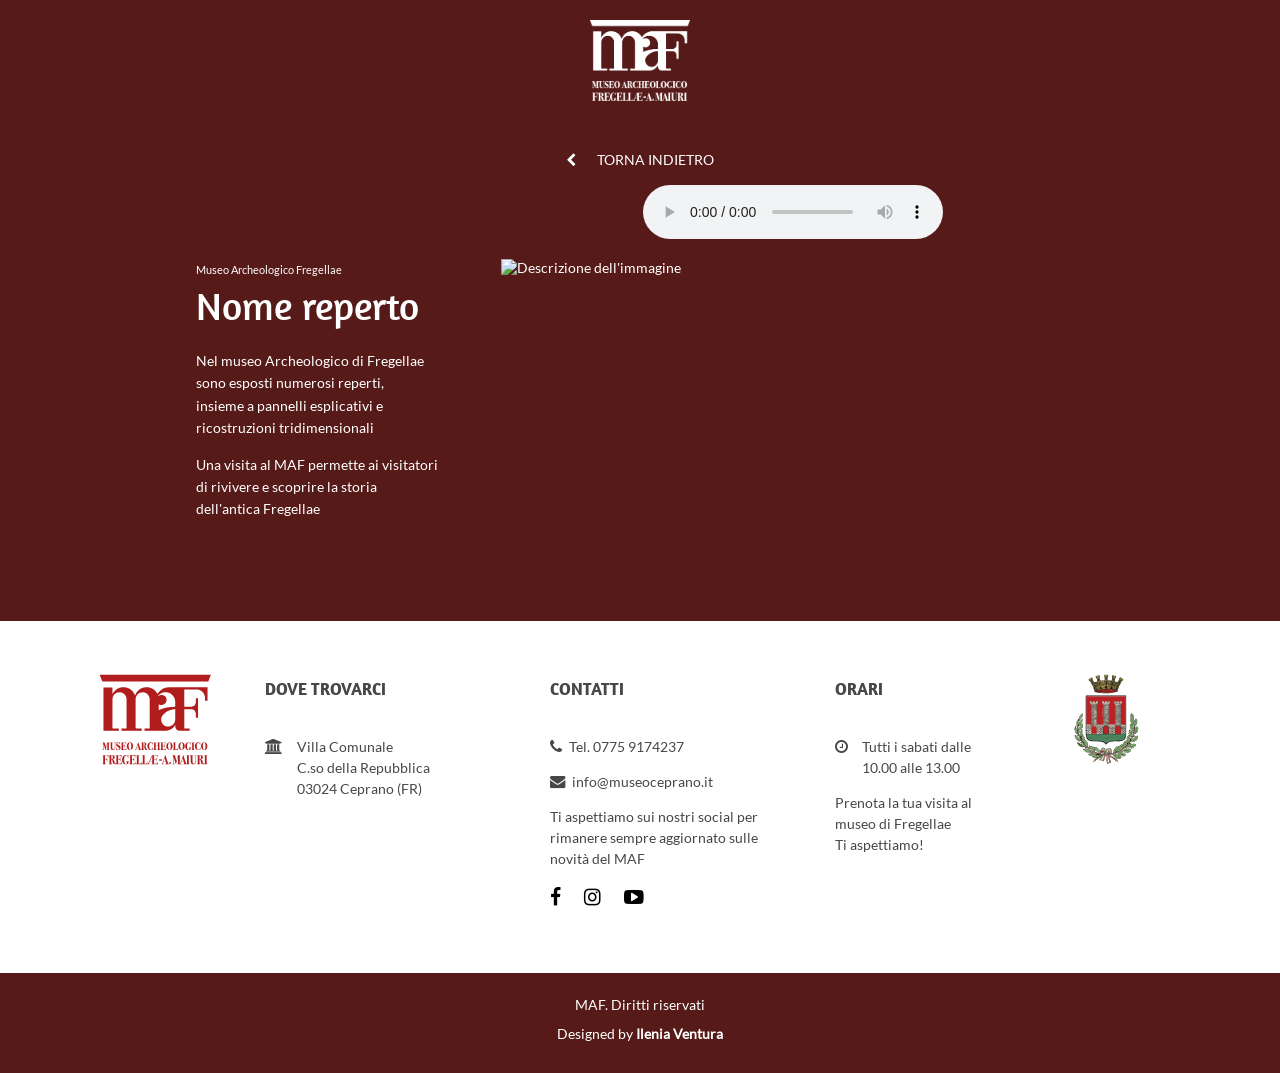
==== reperto_uno.html @ c8ddf4c6 "init" ====
<!DOCTYPE html>
<html lang="it">
   <head>
      <title>MAF</title>
      <meta charset="utf-8">
      <meta name="viewport" content="width=device-width, initial-scale=1.0, maximum-scale=1.0, user-scalable=no">
      <link rel="stylesheet" href="https://maxcdn.bootstrapcdn.com/bootstrap/4.0.0/css/bootstrap.min.css">
      <link rel="stylesheet" href="https://cdnjs.cloudflare.com/ajax/libs/font-awesome/4.7.0/css/font-awesome.min.css">
      <link href="layout/styles/layout.css" rel="stylesheet" type="text/css" media="all">
      <link href="lib/animate/animate.min.css" rel="stylesheet">
      <link href="images/favicon.ico" rel="icon">
   </head>

   <body id="top">
      <!-- Top Background Image Wrapper -->
      <div class="bgded" style="background-color:#561A18;">
         <div class="wrapper">
            <header id="header" class="hoc clear">
               <div class="logo">
                  <a href="index.html"><img src="loghi/logomaf.png" alt="logo del sito"></a>
               </div>
               <nav id="mainav" class="clear text-center pb-4">
                  <a class="text-uppercase text-white" href="sala_uno.html"><i class="fa fa-chevron-left mr-4"></i>Torna indietro</a>
               </nav>
            </header>
         </div>
      </div>
      <!-- End Top Background Image Wrapper -->

      <div class="visita container clear col-12">
         <!-- main body -->
         <article class="one_third first">
            <p class="nospace font-xs">Museo Archeologico Fregellae</p>
            <h4 class="font-x2 font-x3">Nome reperto</h4>
            <p>Nel museo Archeologico di Fregellae<br>sono esposti numerosi reperti,<br>insieme a pannelli esplicativi e<br>ricostruzioni tridimensionali</p>
            <p class="btmspace-30">Una visita al MAF permette ai visitatori<br> di rivivere e scoprire la storia<br> dell'antica Fregellae</p>
         </article>
         <article class="two_third">
            <div class="audio-image-container">
               <img src="images/demo/backgrounds/podcast1.png" alt="Descrizione dell'immagine">
               <div class="audio-container">
                  <audio controls src="mp3/podcast1.mp3" type="audio/mp3"></audio>
               </div>
            </div>
         </article>
         <!-- / main body -->
         <div class="clear"></div>
      </div>

      <!-- FOOTER -->
      <footer id="footer">
         <script src="layout/scripts/footer.js"></script>
      </footer>

       <!-- FINE -->
       <div class="after-footer-rectangle container-fluid text-center text-white py-4 px-sm-3 px-md-5">
         <p class="mb-2 text-white">MAF. Diritti riservati </p>
         <p class="m-0 text-white">Designed by <a class="font-weight-bold" href="https://www.behance.net/ileniaventura">Ilenia Ventura</a></p>
      </div>
     </div>


       <!-- JAVASCRIPTS -->
      <script src="layout/scripts/jquery.min.js"></script>
      <script src="layout/scripts/jquery.backtotop.js"></script>
      <script src="https://code.jquery.com/jquery-3.2.1.slim.min.js"></script>
      <script src="https://cdnjs.cloudflare.com/ajax/libs/popper.js/1.12.9/umd/popper.min.js"></script>
      <script src="https://maxcdn.bootstrapcdn.com/bootstrap/4.0.0/js/bootstrap.min.js"></script>
      <script src="lib/wow/wow.min.js"></script>
   </body>
</html>
---- layout/styles/layout.css ----
@charset "utf-8";


@import url("fontawesome-4.6.3.min.css");
@import url("framework.css");

@font-face {
	font-family: 'Lato-Regular';
	src: url('../font/Lato-Regular.ttf') format('truetype');
}

@font-face {
	font-family: 'Lato-Bold';
	src: url('../font/Lato-Bold.ttf') format('truetype');
}

@font-face {
	font-family: 'Lato-Light';
	src: url('../font/Lato-Light.ttf') format('truetype');
}

@font-face {
	font-family: 'Poppins-Thin';
	src: url('../font/Poppins-Thin.ttf') format('truetype');
}

@font-face {
	font-family: 'Playfair';
	src: url('../font/Playfair.ttf') format('truetype');
}

@font-face {
	font-family: 'Amaranth-Regular';
	src: url('../font/Amaranth-Regular.ttf') format('truetype');
}

@font-face {
	font-family: 'Amaranth-Bold';
	src: url('../font/Amaranth-Bold.ttf') format('truetype');
}

@font-face {
	font-family: 'Amaranth-Italic';
	src: url('../font/Amaranth-Italic.ttf') format('truetype');
}

/* Rows
--------------------------------------------------------------------------------------------------------------- */
.row0,
.row0 a {}

.row1,
.row1 a {}

.row2,
.row2 a {}

.row3,
.row3 a {
	color: #561A18
}

.row4,
.row4 a {}

.row5,
.row5 a {}


/* Header
--------------------------------------------------------------------------------------------------------------- */
.logo {
	text-align: center;
	width: 100px;
	height: auto;
	margin: 0 auto;
	margin-bottom: 50px;
	margin-top: 20px;
}

.logochild {
	text-align: center;
	width: 120px;
	height: auto;
	margin: 0 auto;
	margin-bottom: 50px;
	margin-top: 20px;
}


/* Page Intro
--------------------------------------------------------------------------------------------------------------- */
#pageintro {
	opacity: 0;
	animation: fadeIn 3s ease forwards;
}

#pageintro {
	padding: 150px 0 100px;
}

.secondary-pageintro {
	padding: 100px 0 150px !important;
}

#pageintro article {
	text-align: center;
}

#pageintro article p {
	font-size: 16px;
	margin-top: -8px;
}

#pageintro article .heading {
	font-size: 4rem;
	font-family: 'Amaranth-Bold';
}

#pageintro article footer {
	margin-top: 150px;
}

#pageintro article .headingchild {
	font-size: 4rem;
}


/* Gallery */

.galleriaopere {
	background-color: #561A18;
	/* Colore di sfondo del rettangolo */
	width: 100%;
	margin: 0 auto;
	box-sizing: border-box;
	margin-top: 1;
	display: flex;
	justify-content: center !important;
}

.galleriaopere-wrapper {
	width: 75%;
	margin-top: 5%;
	margin-bottom: 5%;
}

.title {
	font-size: 2.8rem;
	margin-bottom: 10px;
}

.sottotitolo {
	font-size: 15px;
	padding-bottom: 50px;
	margin-top: 0;
}

/* Visita */

.visita {
	background-color: #561A18;
	width: 100%;
	box-sizing: border-box;
	padding: 5rem 14rem !important;
}

/* .mymargin {
    margin-left: 187px;
    margin-right: 187px;
} */

.sottotitolovisita {
	font-size: 12px;
	margin-top: -30px;
}

.linetext {
	position: relative;
	display: inline-block;
	font-size: 12px;
	cursor: pointer;
}

.linetext a {
	text-decoration: none;
	/* Rimuovi il sottolineato predefinito del link */
	color: inherit;
	/* Eredità del colore dal genitore */
}

.linetext::before {
	content: "";
	position: absolute;
	bottom: 0;
	left: 0;
	width: 0;
	height: 2px;
	background-color: white;
	/* Colore della linea */
	transition: width 0.3s ease;
	/* Transizione dell'animazione */
}

.linetext:hover::before {
	width: 100%;
}

.footer_info_title {
	margin-top: 1em;
	font-weight: bold;
}

.title2 {
	font-size: 20px;
}

.price {
	float: right;
	margin-right: 15rem;
}

/* BIGLIETTI */

.container-fluidcalendar {
	height: 100vh;
}

.row {
	height: 100%;
}

.col-left {
	background-color: #561A18;
	padding: 20px;
}

.col-left input[type="date"] {
	background-color: white;
	/* Sostituisci con il colore desiderato */
}

.col-right {
	padding: 20px;
}

.form-label2 {
	color: white
}

.booking-form {
	max-width: 600px;
	margin: auto;
}


.overlay-container {
	position: relative;
	width: 100%;
    height: 12rem;
    background-size: cover;
    background-repeat: no-repeat;
	background-image:url('../../images/demo/backgrounds/3.png');
}

.overlay-image {
	position: relative;
	z-index: 1;
	/* Assicura che l'immagine sia sopra l'overlay-text */
}

.overlay-image::before {
	content: "";
	display: block;
	position: absolute;
	top: 0;
	left: 0;
	width: 100%;
	height: 100%;
	background-color: rgba(0, 0, 0, 0.4);
	/* Opacità del 40% con colore bianco */
	z-index: 2;
	/* Imposta uno z-index superiore all'immagine */
}

.overlay-text {
	position: absolute;
	top: 50%;
	left: 50%;
	transform: translate(-50%, -50%);
	z-index: 3;
	/* Imposta uno z-index superiore all'overlay-image */
}





/* EVENTI
--------------------------------------------------------------------------------------------------------------- */

.excerpt {
	display: inline-block;
	width: 100%;
	max-width: 320px;
	padding-bottom: 20px;
}

.excerpt img {}

/* Overlay scuro sull'immagine */
.excerpt-overlay::before {
	content: "";
	position: absolute;
	top: 0;
	left: 3.5%;
	width: 93%;
	height: 94%;
	background-color: black;
	opacity: 0.4;
}

.excerpt .excerpttxt {
	display: block;
	position: relative;
	max-width: 90%;
	margin: -40px auto;
	padding: 20px;
}

.excerpt .heading {
	margin: 0 0 5px 0;
}

.excerpt p:last-of-type {
	margin: 0;
	padding: 0;
}

.excerpt .excerpttxt {
	color: inherit;
	background-color: #FFFFFF;
}

.excerpt {
	text-align: center;
	position: relative;
}

.title-overlay {
	position: absolute;
	top: 80%;
	left: 30%;
	transform: translate(-50%, -50%);
	color: #fff;
	text-align: center;
	opacity: 1;
}

/* EVENTI MOD */
.event-container {
	display: flex;
	justify-content: space-between;
	margin: 0 auto;
}

.event {
	position: relative;
	overflow: hidden;
	width: 90%;
	margin-right: -20px;
	margin-left: -15px;
}

.event img {
	width: 100%;
	height: 100%;
	object-fit: cover;
}

.event-overlay {
	position: absolute;
	top: 0;
	left: 0;
	width: 100%;
	height: 100%;
	background: rgba(0, 0, 0, 0.5);
	/* Opacità del 50% (modificabile) */
	opacity: 0.4;
}

.event-text {
	position: absolute;
	bottom: 0;
	left: 0;
	color: #fff;
	width: 100%;
	padding: 10px;
	box-sizing: border-box;
}

.event-title {
	margin-left: 10px;
	margin-bottom: 5px;
	font-size: 20px;
}

.event-subtitle {
	margin-right: 10px;
	margin-left: 10px;
	font-size: 13px;
}

.event-link {
	display: block;
	width: 100%;
	height: 100%;
	position: absolute;
	top: 0;
	left: 0;
	z-index: 1;
	/* Imposta lo z-index più alto per rendere il link cliccabile sopra l'immagine */
}

.sottotitoloev {
	font-size: 15px;
	margin-top: 0;
}





/* Footer */
.footer {
	background-color: white;
	/* Colore di sfondo del rettangolo */
	color: black;
	padding: 50px;
	padding-top: 20px;
	padding-left: 60px;
	display: flex;
	align-items: center;
	font-size: small;
	line-height: 1, 5;
}

.footer_logo {
	text-align: center;
}

.footer_logo img {
	max-width: 80%;
	/* Assicura che l'immagine non superi la larghezza del contenitore */
	margin: auto;
}


@media (max-width: 991px) {
	.footer_logo img {
		max-width: 60%;
		/* Assicura che l'immagine non superi la larghezza del contenitore */
		margin: auto;
	}

	.event-container {
		display: flex;
		justify-content: center;
		margin: 0 auto;
	}
}

.footer_info_title {
	font-weight: bold;
	font-size: 1.2rem;
	font-family: 'Amaranth-Bold', sans-serif;
	margin-bottom: 2.5rem;
}

.footer_info_text {
	line-height: 1.5;
	font-size: 1rem;
	font-family: 'Lato-Regular', sans-serif;
}

.footer_info_text a i {
	font-size: 1.4rem;
}

.footer_info_text a:hover {
	text-decoration: none;
}

.footer_info_text i {
	font-size: 1.1rem;
}

.social-icons {
	margin: 20px;
}

.social-icon {
	font-size: 24px;
	margin-right: 0;
}

.social-logo {
	font-size: 24px;
	/* Regola la dimensione del font secondo le tue esigenze */
	margin: 0 px;
	/* Aggiungi margine tra i loghi, se necessario */
	margin-right: 20px;
	margin-top: 5px;
	color: black;
}

.social-logo:hover {
	transition: all 0.0, 01s;
	color: #561A18;
	border-color: #561A18;
	/* Cambia il colore del bordo al passaggio del mouse */
	box-shadow: #561A18;
	/* Aggiungi un'ombra al passaggio del mouse */
}

/* Fine */
.after-footer-rectangle {
	background-color: #561A18;
	/* Colore di sfondo del rettangolo */
	height: 100px;
	/* Altezza del rettangolo (puoi regolare questa dimensione) */
	width: 100%;
	/* Larghezza pari al 100% della viewport width */
}

.font-weight-bold {
	color: white;
}


/* STORIA */


.portfolio-text {
	padding-top: 12rem;
	font-size: 1.5rem;
	line-height: 125%;
}

.card {
	border: 0px;
	border-radius: 0;
}

.card-img,
.card-img-top {
	border-top-left-radius: 0;
	border-top-right-radius: 0;
}

.card-body {
	padding: 0;
}

.card-columns .card {
	margin-bottom: 1.25rem;
}

@media (max-width: 991px) {
	.card-columns {
		column-count: 1;
	}
}

@media (min-width: 992px) {
	.card-columns {
		column-count: 2;
	}
}

@media (min-width: 1200px) {
	.card-columns {
		column-count: 3;
	}
}

.card-hover img {
	transition: filter .5s ease-in-out;
	-webkit-filter: grayscale(0%);
	/* Ch 23+, Saf 6.0+, BB 10.0+ */
	filter: grayscale(0%);
	/* FF 35+ */
}

.card-hover:hover img {
	-webkit-filter: grayscale(0%);
	/* Ch 23+, Saf 6.0+, BB 10.0+ */
	filter: grayscale(100%);
	/* FF 35+ */
}

.reveal p {
	line-height: 125%;
	font-size: 1.5rem;
	text-align: center;
}

.card-hover .reveal {
	visibility: hidden;
	opacity: 0;
	height: 0;
	padding: 0;
	position: absolute;
	top: 0;
	width: 100%;
	background-color: black;
	color: white;
}

.card-hover:hover .reveal {
	height: auto;
	visibility: visible;
	opacity: 0.5;
	transition: opacity 1s ease;
	position: absolute;
	top: 0;
	background-color: black;
	color: white;
}

@media (max-width: 767px) {

	.card-hover .reveal,
	.card-hover:hover .reveal {
		display: hidden;
		/* visibility: visible;
		opacity: 1;
		position: relative;
		width: 100%;
		background-color: #ebeae9;
		color: black; */
	}

	/* .reveal p {
		line-height: 125%;
		font-size: 1.2rem;
		text-align: left;
		padding-top: 1rem;
	} */

}

/* Content Area
--------------------------------------------------------------------------------------------------------------- */
.container {
	padding: 80px 0;
}

/* Content */
.container .content {}

.services {}

.services li {
	text-align: center;
}

.services>li:first-child {
	text-align: left;
}

.services li:nth-child(-n+3) {
	margin-bottom: 30px;
}

/* Adds bottom margin to the first three elements only */
.services li:last-child {
	margin-bottom: 0;
}

/* Required when elements stack in smaller viewports */
.services li figure {
	display: inline-block;
	position: relative;
	max-width: 100%;
}

.services li figure figcaption {
	display: block;
	position: absolute;
	top: 50%;
	transform: translate(0, -50%);
	width: 100%;
	line-height: 1;
	text-align: center;
	opacity: 0;
	z-index: 1;
}

.services li figure::after {
	position: absolute;
	top: 0;
	left: 0;
	width: 100%;
	height: 100%;
	content: "";
	opacity: 0;
}

.services li figure:hover::after {
	opacity: .6;
}

.services li figure:hover figcaption {
	opacity: 1;
}

.cta {}

.cta article {
	padding-top: 20px;
	text-align: center;
}

.cta article * {
	margin: 0;
	padding: 0;
}

.cta article span {
	display: block;
	position: relative;
	width: 100px;
	height: 100px;
	margin: 0 auto 60px;
	line-height: 100px;
	font-size: 40px;
	font-weight: 400;
	z-index: 1;
}

.cta article span::before,
.cta article span::after {
	position: absolute;
	top: 0;
	right: 0;
	bottom: 0;
	left: 0;
	content: "";
	border: 1px solid;
	transform: rotate(-90deg);
	z-index: -1;
}

.cta article span::after {
	transform: rotate(45deg);
}

.cta article:hover span::after {
	transform: rotate(360deg);
	transition: transform .5s ease-in-out;
}

.cta article .heading {
	margin-bottom: 10px;
}

.cta article footer {
	margin-top: 30px;
}

/* Comments */
#comments ul {
	margin: 0 0 40px 0;
	padding: 0;
	list-style: none;
}

#comments li {
	margin: 0 0 10px 0;
	padding: 15px;
}

#comments .avatar {
	float: right;
	margin: 0 0 10px 10px;
	padding: 3px;
	border: 1px solid;
}

#comments address {
	font-weight: bold;
}

#comments time {
	font-size: smaller;
}

#comments .comcont {
	display: block;
	margin: 0;
	padding: 0;
}

#comments .comcont p {
	margin: 10px 5px 10px 0;
	padding: 0;
}

#comments form {
	display: block;
	width: 100%;
}

#comments input,
#comments textarea {
	width: 100%;
	padding: 10px;
	border: 1px solid;
}

#comments textarea {
	overflow: auto;
}

#comments div {
	margin-bottom: 15px;
}

#comments input[type="submit"],
#comments input[type="reset"] {
	display: inline-block;
	width: auto;
	min-width: 150px;
	margin: 0;
	padding: 8px 5px;
	cursor: pointer;
}

/* Sidebar */
.container .sidebar {}

.sidebar .sdb_holder {
	margin-bottom: 50px;
}

.sidebar .sdb_holder:last-child {
	margin-bottom: 0;
}



/* Copyright
--------------------------------------------------------------------------------------------------------------- */
#copyright {
	padding: 30px 0;
}

#copyright * {
	margin: 0;
	padding: 0;
}

#copyright p:first-of-type {
	margin-bottom: 10px;
}

#copyright p:last-of-type {
	font-size: .8rem;
}


/* Transition Fade
--------------------------------------------------------------------------------------------------------------- */
*,
*::before,
*::after {
	transition: all .3s ease-in-out;
}

#mainav form * {
	transition: none !important;
}


/* Rounded Corners - Can be deleted if not wanted
--------------------------------------------------------------------------------------------------------------- */
.btn,
.btnChild,
.cta span::before,
.cta span::after,
.faico a,
#backtotop {
	border-radius: 5px;
	background-clip: padding-box;
	margin-top: 10px;
}

.btn-inverse,
.cta span::before,
.cta span::after,
.faico a,
#backtotop {
	border-radius: 5px;
	background-clip: padding-box;
	margin-top: 10px;
}

/* ------------------------------------------------------------------------------------------------------------ */
/* ------------------------------------------------------------------------------------------------------------ */
/* ------------------------------------------------------------------------------------------------------------ */
/* ------------------------------------------------------------------------------------------------------------ */
/* ------------------------------------------------------------------------------------------------------------ */


/* Navigation
--------------------------------------------------------------------------------------------------------------- */
nav ul,
nav ol {
	margin: 0;
	padding: 0;
	list-style: none;
}

#mainav,
#breadcrumb,
.sidebar nav {
	line-height: normal;
}

#mainav .drop::after,
#mainav li li .drop::after,
#breadcrumb li a::after,
.sidebar nav a::after {
	position: absolute;
	font-family: "FontAwesome";
	font-size: 10px;
	line-height: 10px;
}

/* Top Navigation */
#mainav {}

#mainav ul {
	text-transform: uppercase;
	text-align: center;
}

#mainav ul ul {
	z-index: 9999;
	position: absolute;
	width: 160px;
	text-transform: none;
	text-align: left;
}

#mainav ul ul ul {
	left: 160px;
	top: 0;
}

#mainav li {
	display: inline-block;
	position: relative;
	margin: 0 30px 0 0;
	padding: 0;
}

#mainav li:last-child {
	margin-right: 0;
}

#mainav li li {
	width: 100%;
	margin: 0;
}

#mainav li a {
	padding: 20px 0;
}

#mainav li li a {
	border: solid;
	border-width: 0 0 1px 0;
}

#mainav .drop {
	padding-left: 15px;
}

#mainav li li a,
#mainav li li .drop {
	display: block;
	margin: 0;
	padding: 10px 15px;
}

#mainav .drop::after,
#mainav li li .drop::after {
	content: "\f0d7";
}

#mainav .drop::after {
	top: 25px;
	left: 5px;
}

#mainav li li .drop::after {
	top: 15px;
	left: 5px;
}

#mainav ul ul {
	visibility: hidden;
	opacity: 0;
}

#mainav ul li:hover>ul {
	visibility: visible;
	opacity: 1;
}

#mainav .menu-icon {
	display: none;
	margin: 0;
	padding: 20px 0;
}

/* Breadcrumb */
#breadcrumb {
	padding: 20px 0;
	text-transform: uppercase;
}

#breadcrumb ul {
	margin: 0;
	padding: 0;
	list-style: none;
}

#breadcrumb li {
	display: inline-block;
	margin: 0 6px 0 0;
	padding: 0;
}

#breadcrumb li a {
	display: block;
	position: relative;
	margin: 0;
	padding: 0 12px 0 0;
	font-size: 12px;
}

#breadcrumb li a::after {
	top: 4px;
	right: 0;
	content: "\f101";
}

#breadcrumb li:last-child a {
	margin: 0;
	padding: 0;
}

#breadcrumb li:last-child a::after {
	display: none;
}

/* Sidebar Navigation */
.sidebar nav {
	display: block;
	width: 100%;
}

.sidebar nav li {
	margin: 0 0 3px 0;
	padding: 0;
}

.sidebar nav a {
	display: block;
	position: relative;
	margin: 0;
	padding: 5px 10px 5px 15px;
	text-decoration: none;
	border: solid;
	border-width: 0 0 1px 0;
}

.sidebar nav a::after {
	top: 9px;
	left: 5px;
	content: "\f101";
}

.sidebar nav ul ul a {
	padding-left: 35px;
}

.sidebar nav ul ul a::after {
	left: 25px;
}

.sidebar nav ul ul ul a {
	padding-left: 55px;
}

.sidebar nav ul ul ul a::after {
	left: 45px;
}

/* Pagination */
.pagination {
	display: block;
	width: 100%;
	text-align: center;
	clear: both;
}

.pagination li {
	display: inline-block;
	margin: 0 2px 0 0;
}

.pagination li:last-child {
	margin-right: 0;
}

.pagination a,
.pagination strong {
	display: block;
	padding: 8px 11px;
	border: 1px solid;
	background-clip: padding-box;
	font-weight: normal;
}

/* Back to Top */
#backtotop {
	z-index: 999;
	display: inline-block;
	position: fixed;
	visibility: hidden;
	bottom: 20px;
	right: 20px;
	width: 36px;
	height: 36px;
	line-height: 36px;
	font-size: 16px;
	text-align: center;
	opacity: .2;
}

#backtotop i {
	display: block;
	width: 100%;
	height: 100%;
	line-height: inherit;
}

#backtotop.visible {
	visibility: visible;
	opacity: .5;
}

#backtotop:hover {
	opacity: 1;
}


/* Tables
--------------------------------------------------------------------------------------------------------------- */
table,
th,
td {
	border: 1px solid;
	border-collapse: collapse;
	vertical-align: top;
}

table,
th {
	table-layout: auto;
}

table {
	width: 100%;
	margin-bottom: 15px;
}

th,
td {
	padding: 5px 8px;
}

td {
	border-width: 0 1px;
}


/* Gallery
--------------------------------------------------------------------------------------------------------------- */
.btmspace-30 {
	margin-bottom: 30px;
}

img {
	width: auto;
	max-width: 100%;
	height: auto;
	margin: 0;
	padding: 0;
	border: none;
	line-height: normal;
	vertical-align: middle;
}

#gallery {
	display: block;
	width: 100%;
	margin-bottom: 50px;
}

#gallery figure figcaption {
	display: block;
	width: 100%;
	clear: both;
}

#gallery li {
	margin-bottom: 30px;
}




/* Font Awesome Social Icons
--------------------------------------------------------------------------------------------------------------- */
.faico {
	margin: 0;
	padding: 0;
	list-style: none;
}

.faico li {
	display: inline-block;
	margin: 8px 5px 0 0;
	padding: 0;
	line-height: normal;
}

.faico li:last-child {
	margin-right: 0;
}

.faico a {
	display: inline-block;
	width: 36px;
	height: 36px;
	line-height: 36px;
	font-size: 18px;
	text-align: center;
}

.faico a {
	color: #FFFFFF;
	background-color: #A3C9D3;
}

.faicon-dribble:hover {
	background-color: #EA4C89;
}

.faicon-facebook:hover {
	background-color: #3B5998;
}

.faicon-google-plus:hover {
	background-color: #DB4A39;
}

.faicon-linkedin:hover {
	background-color: #0E76A8;
}

.faicon-twitter:hover {
	background-color: #00ACEE;
}

.faicon-vk:hover {
	background-color: #4E658E;
}


/* ------------------------------------------------------------------------------------------------------------ */
/* ------------------------------------------------------------------------------------------------------------ */
/* ------------------------------------------------------------------------------------------------------------ */
/* ------------------------------------------------------------------------------------------------------------ */
/* ------------------------------------------------------------------------------------------------------------ */


/* Colours
--------------------------------------------------------------------------------------------------------------- */
body {
	color: #FFFFFF;
}

a {
	color: #A3C9D3;
}

a:active,
a:focus {
	background: transparent;
}

/* IE10 + 11 Bugfix - prevents grey background */
hr,
.borderedbox {
	border-color: #D7D7D7;
}

label span {
	color: #FF0000;
	background-color: inherit;
}

input:focus,
textarea:focus,
*:required:focus {
	border-color: #A3C9D3;
}

.overlay {
	color: #FFFFFF;
	background-color: inherit;
}

.overlay::after {
	color: inherit;
	background-color: rgba(0, 0, 0, .55);
}

.btn,
.btn.inverse:hover,
.btnChild.inverse:hover {
	color: inherit;
	border-color: white;
	background-color: transparent;
}

.btn:hover,
.btnChild:hover,
.btn.inverse,
.btnChild.inverse {
	color: white;
	background-color: #561A18;
	border-color: #561A18;
	text-decoration: none;
}


/* Rows */
.row {
	color: #474747;
}

.row0,
.row0 a {}

.row1,
.row1 a {}

.row2,
.row2 a {
	color: #888888;
	background-color: #F5F5F5;
}

.row3 {
	color: #474747;
	background-color: #FFFFFF;
}

.row4,
.row4 a {}

.row5,
.row5 a {}


/* Header */
#header #logo a {
	color: inherit;
}


/* Content Area */
.services li figure:hover::after {
	background-color: #A3C9D3;
}

.services li figure figcaption {
	color: #FFFFFF;
}

.cta article .heading a {
	color: inherit;
}

.cta article:hover .heading a {
	color: #A3C9D3;
}

.cta article span {
	color: #FFFFFF;
}

.cta article span::before,
.cta article span::after {
	background-color: #A3C9D3;
	border-color: #A3C9D3;
}

.cta article:hover span::after {
	border-color: inherit;
}


/* Copyright */
#copyright a {
	color: inherit;
}


/* Navigation */
#mainav li a {
	color: inherit;
}

#mainav a:hover,
#mainav li:hover>a {
	color: #561A18;
	background-color: inherit;
	text-decoration: none;
}

#mainav li li a,
#mainav .active li a {
	color: #FFFFFF;
	background-color: rgba(0, 0, 0, .6);
	border-color: rgba(0, 0, 0, .6);
}

#mainav li li:hover>a,
#mainav .active .active>a {
	color: #FFFFFF;
	background-color: #A3C9D3;
}

#mainav form select {
	color: #FFFFFF;
	background-color: #1F1F1F;
	border-color: #000000;
}

#breadcrumb a {
	color: inherit;
	background-color: inherit;
}

#breadcrumb li:last-child a {
	color: #A3C9D3;
}

.container .sidebar nav a {
	color: inherit;
	border-color: #D7D7D7;
}

.container .sidebar nav a:hover {
	color: #561A18;
}

.pagination a,
.pagination strong {
	border-color: #D7D7D7;
}

.pagination .current * {
	color: #FFFFFF;
	background-color: #A3C9D3;
}

#backtotop {
	color: #FFFFFF;
	background-color: #A3C9D3;
}


/* Tables + Comments */
table,
th,
td,
#comments .avatar,
#comments input,
#comments textarea {
	border-color: #D7D7D7;
}

#comments input:focus,
#comments textarea:focus,
#comments *:required:focus {
	border-color: #A3C9D3;
}

th {
	color: #FFFFFF;
	background-color: #373737;
}

tr,
#comments li,
#comments input[type="submit"],
#comments input[type="reset"] {
	color: inherit;
	background-color: #FBFBFB;
}

tr:nth-child(even),
#comments li:nth-child(even) {
	color: inherit;
	background-color: #F7F7F7;
}

table a,
#comments a {
	background-color: inherit;
}


/* ------------------------------------------------------------------------------------------------------------ */
/* ------------------------------------------------------------------------------------------------------------ */
/* ------------------------------------------------------------------------------------------------------------ */
/* ------------------------------------------------------------------------------------------------------------ */
/* ------------------------------------------------------------------------------------------------------------ */


/* Media Queries
--------------------------------------------------------------------------------------------------------------- */
@-ms-viewport {
	width: device-width;
}


/* Max Wrapper Width - Laptop, Desktop etc.
--------------------------------------------------------------------------------------------------------------- */
@media screen and (min-width:978px) {
	.hoc {
		max-width: 72%;
	}
}


/* Mobile Devices
--------------------------------------------------------------------------------------------------------------- */
@media screen and (max-width:900px) {
	.hoc {
		max-width: 90%;
	}

	#header {}

	#mainav {
		margin: 0 auto;
		display: flex;
		justify-content: center;
	}

	#mainav ul.mainav-inline {
		display: none;
	}

	#mainav .menu-icon {
		display: block !important;
		cursor: pointer;
		position: relative;
		top: -28px;
		font-size: 1.6rem;
	}

	.menu-dropdown {
		display: none;
		position: absolute;
		top: 13rem;
		background-color: #561A18;
		/* colore di sfondo del menu */
		box-shadow: 0 2px 5px rgba(0, 0, 0, 0.2);
		/* ombra */
		z-index: 1;
		/* assicura che il menu sia sopra gli altri elementi */
		padding: 1.6rem;
	}

	.menu-dropdown .menu-dropdown-list {
		display: list-item !important;
		margin: 0 auto !important;
	}

	.menu-dropdown .menu-dropdown-list.active {
		text-decoration: underline;
	}

	#pageintro {
		padding: 50px 0 80px 0;
	}

	#pageintro article footer {
		margin-top: 80px;
	}

	#breadcrumb {}

	.container {
		padding: 80px 0 !important
	}

	.visita.container {
		padding: 80px 20px !important
	}

	#comments input[type="reset"] {
		margin-top: 10px;
	}

	.pagination li {
		display: inline-block;
		margin: 0 5px 5px 0;
	}

	#copyright {}

	.col-left {
		height: 9rem !important
	}

	.col-right {
		height: 9rem !important
	}
}


@media screen and (max-width:750px) {

	.imgl,
	.imgr {
		display: inline-block;
		float: none;
		margin: 0 0 10px 0;
	}

	.fl_left,
	.fl_right {
		display: block;
		float: none;
	}

	.one_half,
	.one_third,
	.two_third,
	.one_quarter,
	.two_quarter,
	.three_quarter {
		display: block;
		float: none;
		width: auto;
		margin: 0 0 30px 0;
		padding: 0;
	}
}


/* Other
--------------------------------------------------------------------------------------------------------------- */
@media screen and (max-width:650px) {
	.scrollable {
		display: block;
		width: 100%;
		margin: 0 0 30px 0;
		padding: 0 0 15px 0;
		overflow: auto;
		overflow-x: scroll;
	}

	.scrollable table {
		margin: 0;
		padding: 0;
		white-space: nowrap;
	}

	.inline li {
		display: block;
		margin-bottom: 10px;
	}

	.pushright li {
		margin-right: 0;
	}

	.font-x2 {
		font-size: 1.4rem;
	}

	.font-x3 {
		font-size: 1.6rem;
	}
}

.audio-image-container {
	position: relative;
	margin: 0 auto;
}

img {
	max-width: 100%;
	height: auto;
	display: block;
}

.audio-container {
	position: absolute;
	bottom: 20px;
	/* Puoi regolare la distanza dal fondo dell'immagine */
	left: 50%;
	transform: translateX(-50%);
	padding: 10px;
	border-radius: 5px;
}

.icone {
	background-color: #561A18;
	padding: 2rem;
}

.icona{
	width: 40%;
	margin: 0 auto
}

@media (max-width: 991px) {
	.icona-cell-container{
		margin-top: 1rem;
	}
	.icona{
		width: 15%;
		margin: 0 auto
	}
	.hide-small-screen{
		display: none;
	}
	.visita-row{
		text-align: center;
	}

	.visita-row-col{
		margin-top: 10px;
	}
}

.btn-primary:not(:disabled):not(.disabled).active, .btn-primary:not(:disabled):not(.disabled):active, .show>.btn-primary.dropdown-toggle {
    color: #fff;
    background-color: #3e0f0e;
    border-color: #561A18;
}

.btn-primary.focus, .btn-primary:focus {
    box-shadow: none;
}

.btn-primary:not(:disabled):not(.disabled).active:focus, .btn-primary:not(:disabled):not(.disabled):active:focus, .show>.btn-primary.dropdown-toggle:focus {
    box-shadow:none
}

/*** Facility ***/
.facility-item .facility-icon {
    position: relative;
    margin: 0 auto;
    width: 100px;
    height: 100px;
    border-radius: 100px;
    display: flex;
    align-items: center;
    justify-content: center;
}

.facility-icon img{
	width: 70%;
	z-index: 99999;
}

.facility-item .facility-icon::before {
    position: absolute;
    content: "";
    width: 100%;
    height: 100%;
    top: 0;
    left: 0;
    background: rgba(255,255,255, .9);
    transition: .5s;
    z-index: 1;
}

.facility-item .facility-icon span {
    position: absolute;
    content: "";
    top: 0;
    left: 0;
    border-radius: 50%;
}

.facility-item .facility-icon span:last-child {
    left: auto;
    right: 0;
}

.facility-item .facility-icon i {
    position: relative;
    z-index: 2;
}

.facility-item .facility-text {
    position: relative;
    min-height: 250px;
    padding: 30px;
    border-radius: 100%;
    display: flex;
    text-align: center;
    justify-content: center;
    flex-direction: column;
}

.facility-item .facility-text::before {
    position: absolute;
    content: "";
    width: 100%;
    height: 100%;
    top: 0;
    left: 0;
    background: rgba(255, 255, 255, .9);
    transition: .5s;
    z-index: 1;
}

.facility-item .facility-text * {
    position: relative;
    z-index: 2;
}

.facility-item:hover .facility-icon::before,
.facility-item:hover .facility-text::before {
    background: transparent;
}

.facility-item * {
    transition: .5s;
}

.facility-item:hover * {
    color: #FFFFFF !important;
}

.facility-item:hover .facility-icon img.visite {
	content: url('../../icone/4.svg');
}

.facility-item:hover .facility-icon img.famiglia {
	content: url('../../icone/3.svg');
}

.facility-item:hover .facility-icon img.scuola {
	content: url('../../icone/2.svg');
}

.facility-item:hover .facility-icon img.camp {
	content: url('../../icone/6.svg');
}

/*** About ***/
.about-img img {
    transition: .5s;
}

.about-img img:hover {
    background: #D57A3C !important;
}
/*** Classes ***/
.classes-item {
    transition: .5s;
}

.classes-item:hover {
    margin-top: -10px;
}

.texture-child {
	background-image: url('../../images/texture_child.jpg');
	width: 100%;
    background-size: cover;
    background-repeat: no-repeat;
}

.rounded {
	border-radius: 10px !important;
}

.activity-title{
	font-family: 'Amaranth-Bold', sans-serif;
	font-size: 2rem;
}
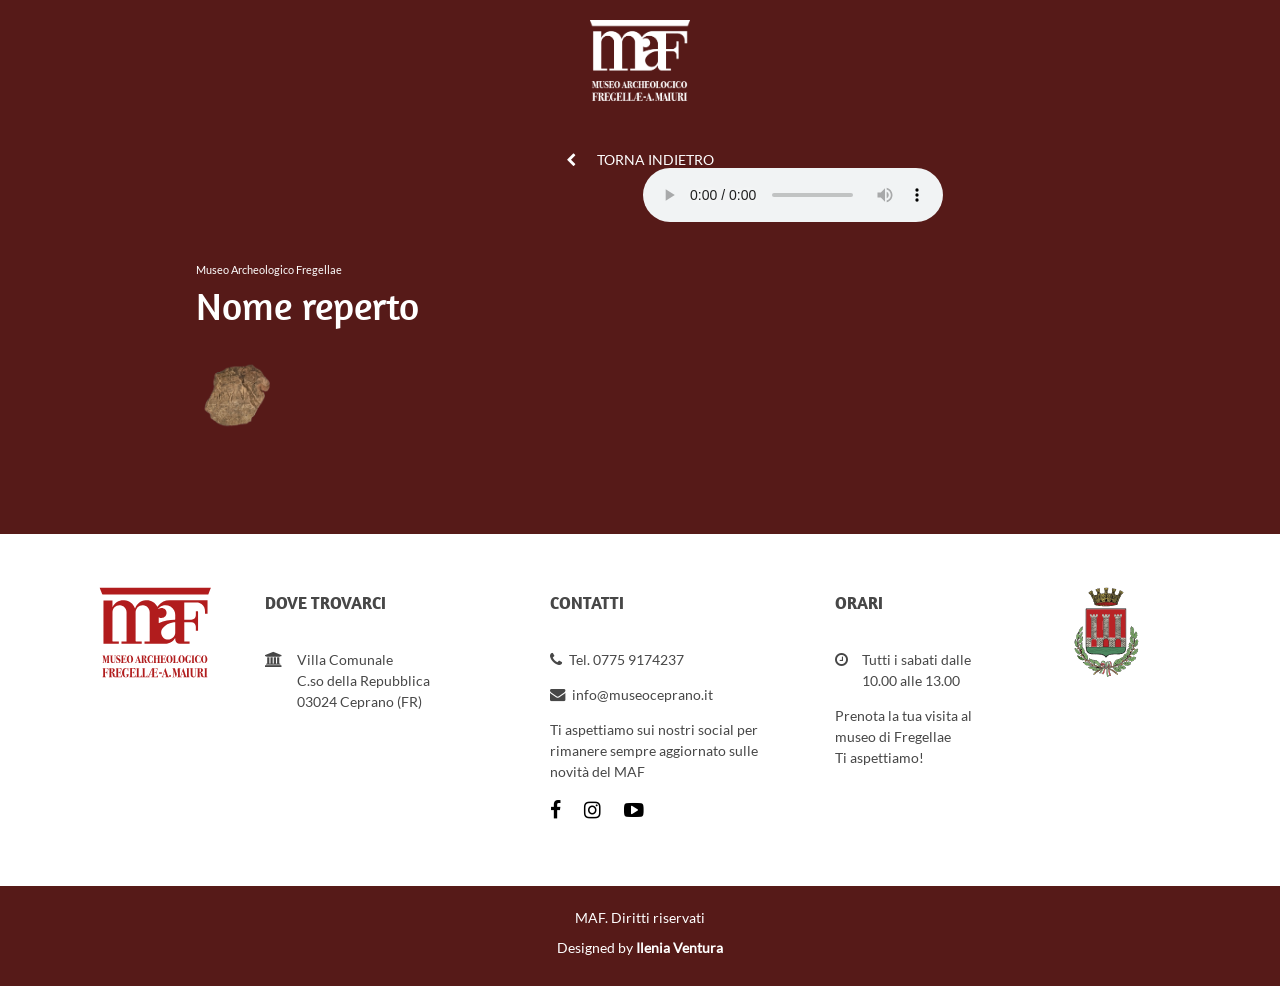
==== commit 27a05e4e: "reperto1" ====
--- a/reperto_uno.html
+++ b/reperto_uno.html
@@ -32,12 +32,16 @@
          <article class="one_third first">
             <p class="nospace font-xs">Museo Archeologico Fregellae</p>
             <h4 class="font-x2 font-x3">Nome reperto</h4>
-            <p>Nel museo Archeologico di Fregellae<br>sono esposti numerosi reperti,<br>insieme a pannelli esplicativi e<br>ricostruzioni tridimensionali</p>
-            <p class="btmspace-30">Una visita al MAF permette ai visitatori<br> di rivivere e scoprire la storia<br> dell'antica Fregellae</p>
+            <div class="gallery p-0 col-md-12 col-sm-12">
+               <div class="card-columns">
+                  <div class="card card-hover h-100" >
+                     <div class="card-body">
+                           <img class="img-guide" src="images/demo/REPERTO1.png" alt="Card image cap">
+                     </div>
+                  </div>
          </article>
          <article class="two_third">
             <div class="audio-image-container">
-               <img src="images/demo/backgrounds/podcast1.png" alt="Descrizione dell'immagine">
                <div class="audio-container">
                   <audio controls src="mp3/podcast1.mp3" type="audio/mp3"></audio>
                </div>
--- a/layout/styles/layout.css
+++ b/layout/styles/layout.css
@@ -550,7 +550,10 @@
 .card {
 	border: 0px;
 	border-radius: 0;
-}
+	background-color: transparent;
+}
+
+
 
 .card-img,
 .card-img-top {
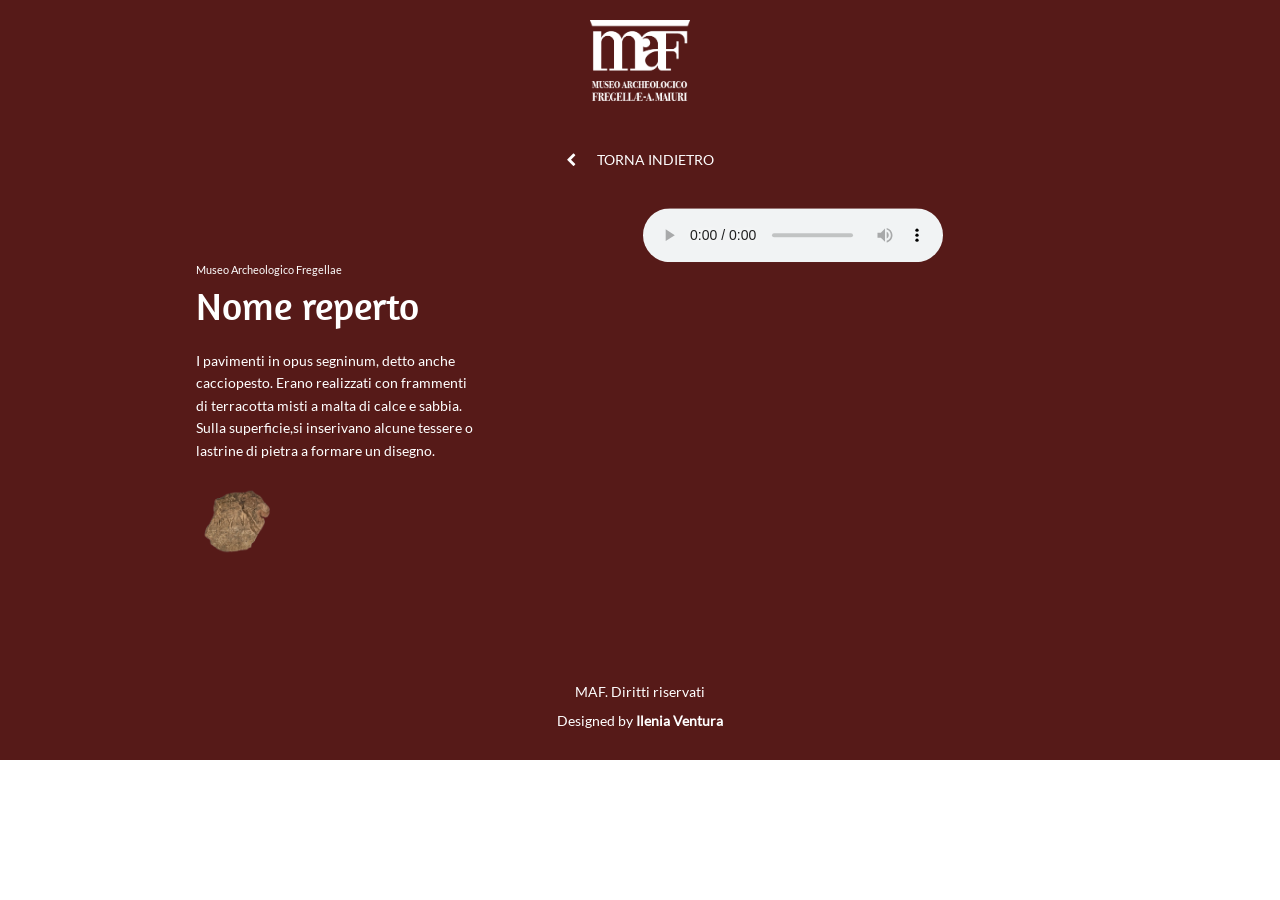
==== commit 2638024e: "modifiche" ====
--- a/reperto_uno.html
+++ b/reperto_uno.html
@@ -32,13 +32,16 @@
          <article class="one_third first">
             <p class="nospace font-xs">Museo Archeologico Fregellae</p>
             <h4 class="font-x2 font-x3">Nome reperto</h4>
+            <p> I pavimenti in opus segninum, detto anche cacciopesto. Erano realizzati con frammenti di terracotta misti a malta di calce e sabbia. Sulla superficie,si inserivano alcune tessere o lastrine di pietra a formare un disegno. </p>
             <div class="gallery p-0 col-md-12 col-sm-12">
                <div class="card-columns">
                   <div class="card card-hover h-100" >
                      <div class="card-body">
-                           <img class="img-guide" src="images/demo/REPERTO1.png" alt="Card image cap">
+                        <img class="img-guide" src="images/demo/REPERTO1.png" alt="Card image cap">
                      </div>
                   </div>
+               </div>
+            </div>
          </article>
          <article class="two_third">
             <div class="audio-image-container">
@@ -51,13 +54,8 @@
          <div class="clear"></div>
       </div>
 
-      <!-- FOOTER -->
-      <footer id="footer">
-         <script src="layout/scripts/footer.js"></script>
-      </footer>
-
-       <!-- FINE -->
-       <div class="after-footer-rectangle container-fluid text-center text-white py-4 px-sm-3 px-md-5">
+      <!-- FINE -->
+      <div class="after-footer-rectangle container-fluid text-center text-white py-4 px-sm-3 px-md-5">
          <p class="mb-2 text-white">MAF. Diritti riservati </p>
          <p class="m-0 text-white">Designed by <a class="font-weight-bold" href="https://www.behance.net/ileniaventura">Ilenia Ventura</a></p>
       </div>
--- a/layout/styles/layout.css
+++ b/layout/styles/layout.css
@@ -609,18 +609,26 @@
 }
 
 .card-hover .reveal {
-	visibility: hidden;
-	opacity: 0;
-	height: 0;
-	padding: 0;
 	position: absolute;
-	top: 0;
-	width: 100%;
-	background-color: black;
-	color: white;
-}
-
-.card-hover:hover .reveal {
+	bottom: 3%;
+	right: 3%;
+	width: 25%;
+	background-color: white;
+	border-radius: 50%;
+	color: #561A18;
+	height: 20%;
+	visibility: visible;
+	opacity: 0.5;
+	transition: opacity 1s ease;
+}
+
+.sala p {
+	line-height: 125%;
+	font-size: 1.5rem;
+	text-align: center;
+}
+
+.card-hover .sala {
 	height: auto;
 	visibility: visible;
 	opacity: 0.5;
@@ -629,6 +637,7 @@
 	top: 0;
 	background-color: black;
 	color: white;
+	width: 100%;
 }
 
 @media (max-width: 767px) {
@@ -1736,7 +1745,7 @@
 	bottom: 20px;
 	/* Puoi regolare la distanza dal fondo dell'immagine */
 	left: 50%;
-	transform: translateX(-50%);
+	transform: translateX(-50%) translateY(50%);
 	padding: 10px;
 	border-radius: 5px;
 }
